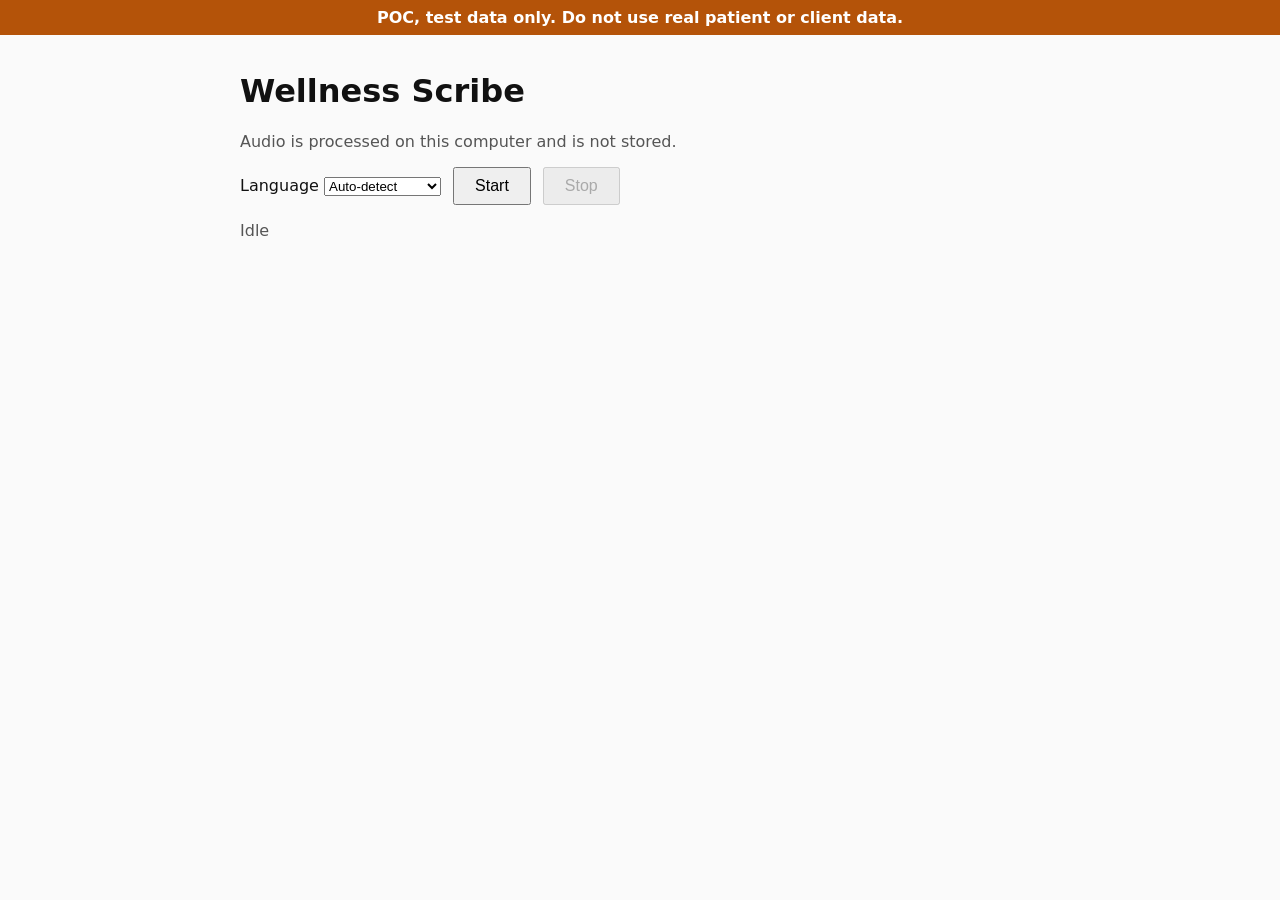
==== static/index.html @ 9111ece5 "feat: M3 real-time transcription over WebSocket" ====
<!doctype html>
<html lang="en">
<head>
  <meta charset="utf-8">
  <meta name="viewport" content="width=device-width, initial-scale=1">
  <title>Wellness Scribe POC</title>
  <link rel="stylesheet" href="style.css">
</head>
<body>
  <div class="banner">POC, test data only. Do not use real patient or client data.</div>
  <main>
    <h1>Wellness Scribe</h1>
    <p class="note">Audio is processed on this computer and is not stored.</p>
    <div class="controls">
      <label>Language
        <select id="language">
          <option value="auto">Auto-detect</option>
          <option value="en">English</option>
          <option value="ms">Malay</option>
          <option value="zh">Mandarin</option>
          <option value="ta">Tamil (untested)</option>
        </select>
      </label>
      <button id="start" type="button">Start</button>
      <button id="stop" type="button" disabled>Stop</button>
    </div>
    <p id="status" class="status">Idle</p>
    <section id="transcript" aria-live="polite"></section>
    <p id="partial" class="partial"></p>
  </main>
  <script type="module" src="app.js"></script>
</body>
</html>
---- static/style.css ----
body {
  font-family: system-ui, sans-serif;
  margin: 0;
  background: #fafafa;
  color: #111;
}
.banner {
  background: #b45309;
  color: #fff;
  text-align: center;
  padding: 8px;
  font-weight: 600;
}
main {
  max-width: 800px;
  margin: 0 auto;
  padding: 16px;
}
.note {
  color: #555;
  margin-top: 0;
}
.controls {
  display: flex;
  gap: 12px;
  align-items: center;
  margin: 16px 0;
}
button {
  padding: 8px 20px;
  font-size: 1rem;
  cursor: pointer;
}
.status {
  color: #555;
  min-height: 1.5em;
}
#transcript p {
  margin: 0 0 8px;
  color: #111;
}
.partial {
  color: #888;
  font-style: italic;
  min-height: 1.5em;
}
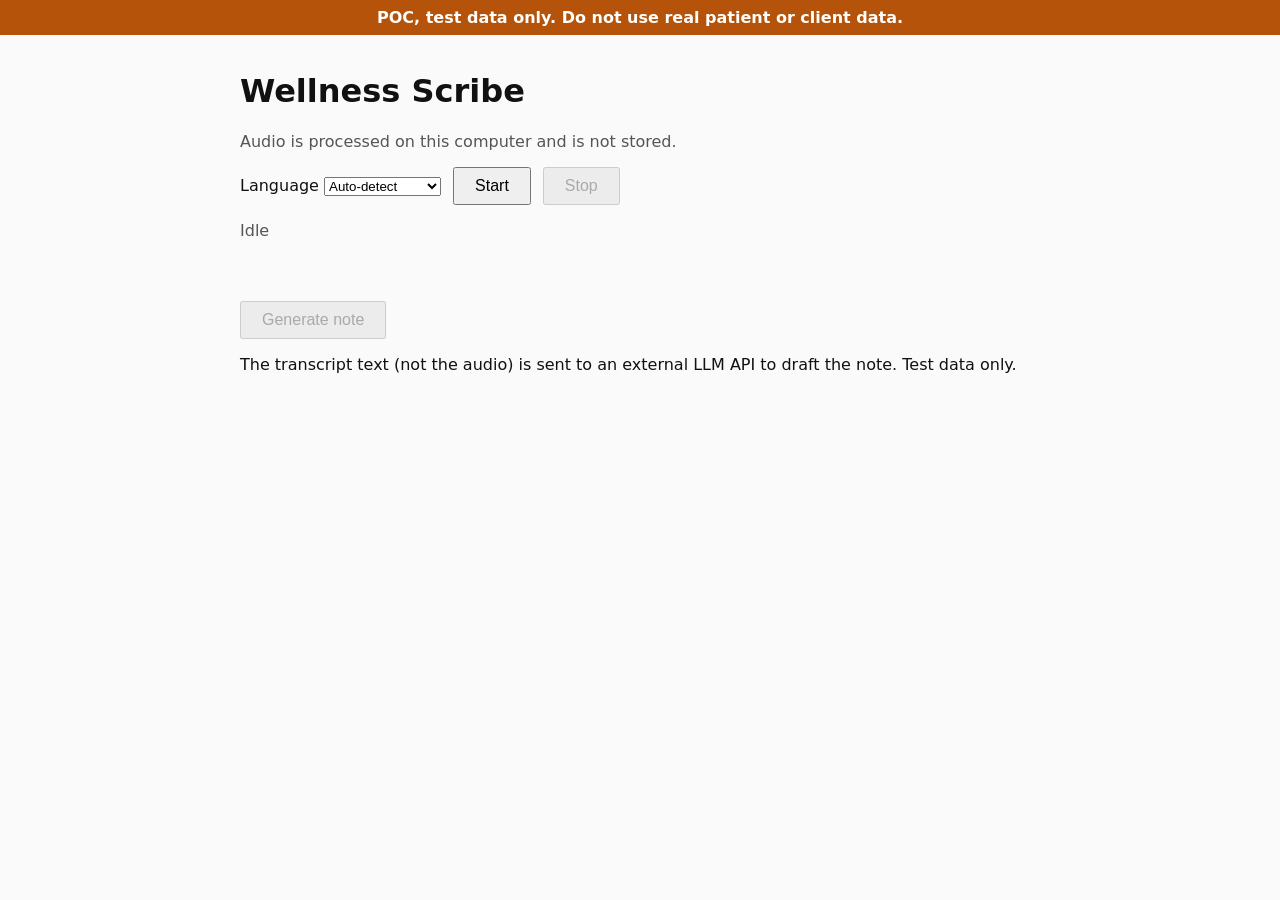
==== commit c53ad3e7: "feat: M4 LLM note generation Co-Authored-By: Claude Code <noreply@anthropic.com>" ====
--- a/static/index.html
+++ b/static/index.html
@@ -27,7 +27,14 @@
     <p id="status" class="status">Idle</p>
     <section id="transcript" aria-live="polite"></section>
     <p id="partial" class="partial"></p>
+
+    <section class="notes">
+      <button id="generate" type="button" disabled>Generate note</button>
+      <p class="warning">The transcript text (not the audio) is sent to an external LLM API to draft the note. Test data only.</p>
+      <p id="noteStatus" class="status"></p>
+      <pre id="noteOutput" class="note-output"></pre>
+    </section>
   </main>
   <script type="module" src="app.js"></script>
 </body>
-</html>+</html>
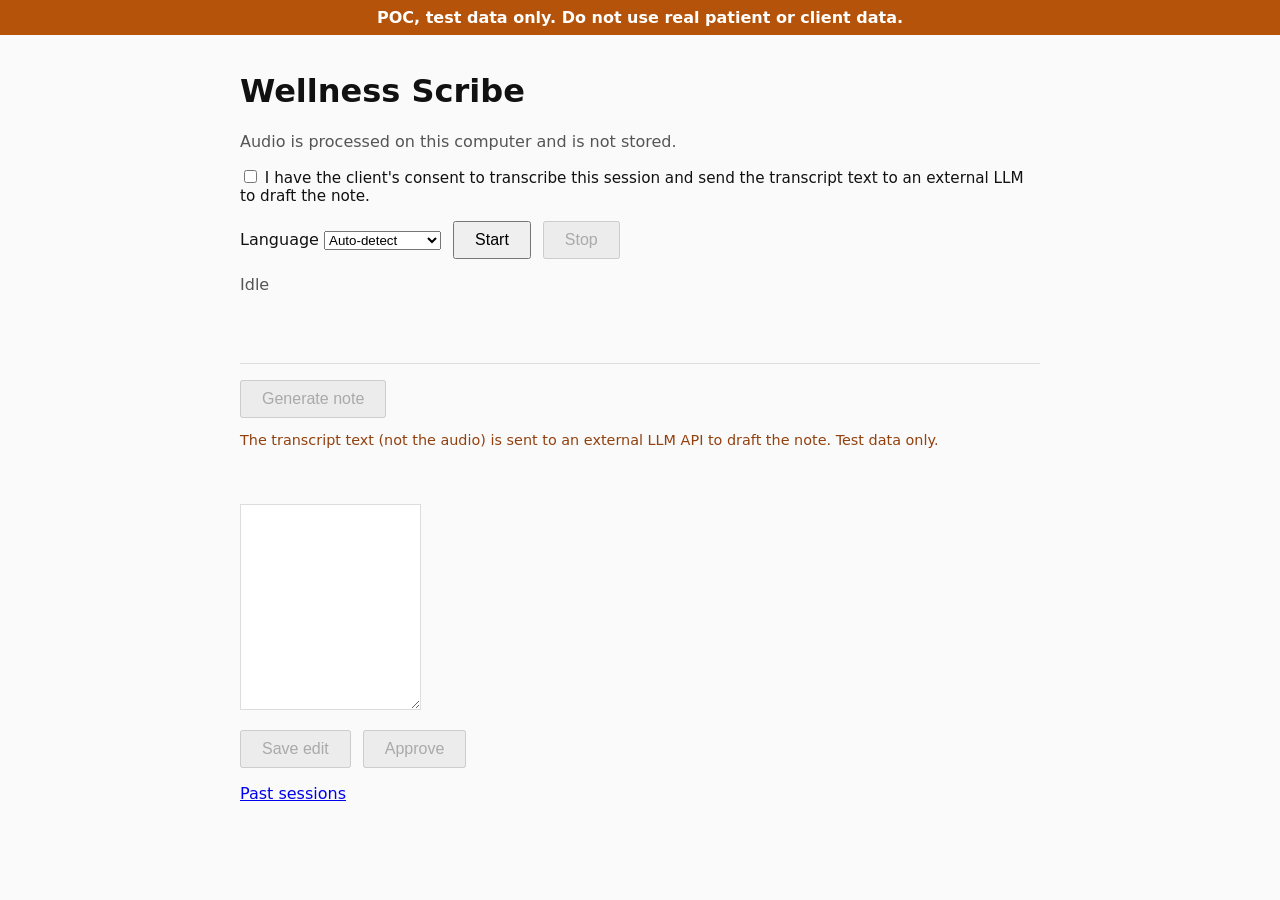
==== commit f89d050f: "feat: M5 SQLite sessions, consent gate, draft/edit/approve, past sessions Co-Authored-By: Claude Cod" ====
--- a/static/index.html
+++ b/static/index.html
@@ -11,6 +11,10 @@
   <main>
     <h1>Wellness Scribe</h1>
     <p class="note">Audio is processed on this computer and is not stored.</p>
+    <label class="consent">
+      <input id="consent" type="checkbox">
+      I have the client's consent to transcribe this session and send the transcript text to an external LLM to draft the note.
+    </label>
     <div class="controls">
       <label>Language
         <select id="language">
@@ -32,7 +36,12 @@
       <button id="generate" type="button" disabled>Generate note</button>
       <p class="warning">The transcript text (not the audio) is sent to an external LLM API to draft the note. Test data only.</p>
       <p id="noteStatus" class="status"></p>
-      <pre id="noteOutput" class="note-output"></pre>
+      <textarea id="noteOutput" class="note-output" rows="12" disabled></textarea>
+      <div class="controls">
+        <button id="saveNote" type="button" disabled>Save edit</button>
+        <button id="approveNote" type="button" disabled>Approve</button>
+      </div>
+      <p><a href="/sessions.html">Past sessions</a></p>
     </section>
   </main>
   <script type="module" src="app.js"></script>
--- a/static/style.css
+++ b/static/style.css
@@ -44,3 +44,37 @@
   font-style: italic;
   min-height: 1.5em;
 }
+
+.notes {
+  margin-top: 24px;
+  border-top: 1px solid #ddd;
+  padding-top: 16px;
+}
+.warning {
+  color: #92400e;
+  font-size: 0.9rem;
+}
+.note-output {
+  white-space: pre-wrap;
+  background: #fff;
+  border: 1px solid #ddd;
+  padding: 12px;
+  min-height: 3em;
+  font-family: inherit;
+}
+
+.consent {
+  display: block;
+  margin: 8px 0;
+  font-size: 0.95rem;
+}
+#sessionTable {
+  border-collapse: collapse;
+  margin-bottom: 16px;
+}
+#sessionTable th,
+#sessionTable td {
+  border: 1px solid #ddd;
+  padding: 6px 10px;
+  text-align: left;
+}
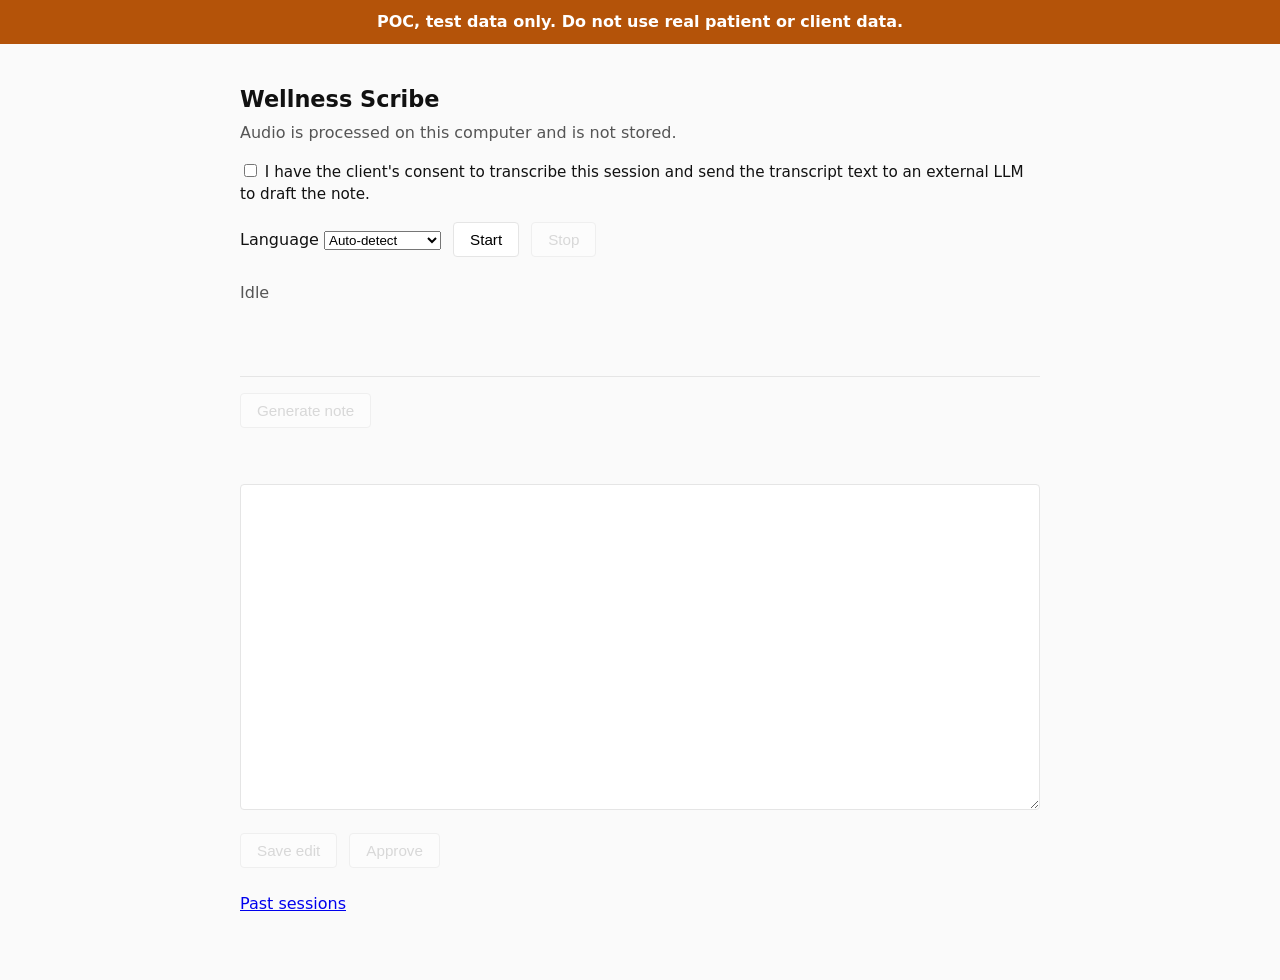
==== commit e2a249f3: "Finishing up" ====
--- a/static/index.html
+++ b/static/index.html
@@ -34,7 +34,7 @@
 
     <section class="notes">
       <button id="generate" type="button" disabled>Generate note</button>
-      <p class="warning">The transcript text (not the audio) is sent to an external LLM API to draft the note. Test data only.</p>
+      <!-- <p class="warning">The transcript text (not the audio) is sent to an external LLM API to draft the note. Test data only.</p> -->
       <p id="noteStatus" class="status"></p>
       <textarea id="noteOutput" class="note-output" rows="12" disabled></textarea>
       <div class="controls">
--- a/static/style.css
+++ b/static/style.css
@@ -1,20 +1,26 @@
+:root {
+  --border: #e5e5e5;
+  --muted: #555;
+}
+
 body {
   font-family: system-ui, sans-serif;
   margin: 0;
   background: #fafafa;
   color: #111;
+  line-height: 1.5;
 }
 .banner {
   background: #b45309;
   color: #fff;
   text-align: center;
-  padding: 8px;
+  padding: 10px 16px;
   font-weight: 600;
 }
 main {
-  max-width: 800px;
+  max-width: 50rem;
   margin: 0 auto;
-  padding: 16px;
+  padding: 24px 16px 48px;
 }
 .note {
   color: #555;
@@ -24,30 +30,45 @@
   display: flex;
   gap: 12px;
   align-items: center;
-  margin: 16px 0;
+  flex-wrap: wrap;
+  margin: 16px 0 24px;
 }
 button {
-  padding: 8px 20px;
-  font-size: 1rem;
+  padding: 8px 16px;
+  font-size: 0.95rem;
   cursor: pointer;
+  background: #fff;
+  border: 1px solid var(--border);
+  border-radius: 4px;
+  transition: background 0.15s;
+}
+button:hover:not(:disabled) {
+  background: #f5f5f5;
+}
+button:disabled {
+  opacity: 0.5;
+  cursor: not-allowed;
 }
 .status {
   color: #555;
   min-height: 1.5em;
 }
 #transcript p {
-  margin: 0 0 8px;
+  margin: 0 0 10px;
   color: #111;
+  line-height: 1.6;
+  font-size: 1.05rem;
 }
 .partial {
   color: #888;
   font-style: italic;
   min-height: 1.5em;
+  font-size: 0.95rem;
 }
 
 .notes {
-  margin-top: 24px;
-  border-top: 1px solid #ddd;
+  margin-top: 32px;
+  border-top: 1px solid var(--border);
   padding-top: 16px;
 }
 .warning {
@@ -55,12 +76,18 @@
   font-size: 0.9rem;
 }
 .note-output {
+  width: 100%;
+  box-sizing: border-box;
   white-space: pre-wrap;
   background: #fff;
-  border: 1px solid #ddd;
-  padding: 12px;
+  border: 1px solid var(--border);
+  border-radius: 4px;
+  padding: 16px 20px;
   min-height: 3em;
   font-family: inherit;
+  line-height: 1.6;
+  font-size: 0.95rem;
+  resize: vertical;
 }
 
 .consent {
@@ -71,10 +98,26 @@
 #sessionTable {
   border-collapse: collapse;
   margin-bottom: 16px;
+  width: 100%;
 }
 #sessionTable th,
 #sessionTable td {
-  border: 1px solid #ddd;
-  padding: 6px 10px;
+  border: 1px solid var(--border);
+  padding: 8px 10px;
   text-align: left;
 }
+#sessionTable th {
+  background: #f5f5f5;
+  font-weight: 600;
+}
+#sessionTable tbody tr:hover {
+  background: #f9f9f9;
+}
+h1 {
+  font-size: 1.4rem;
+  margin-bottom: 4px;
+}
+h2 {
+  font-size: 1.05rem;
+  margin-bottom: 8px;
+}
